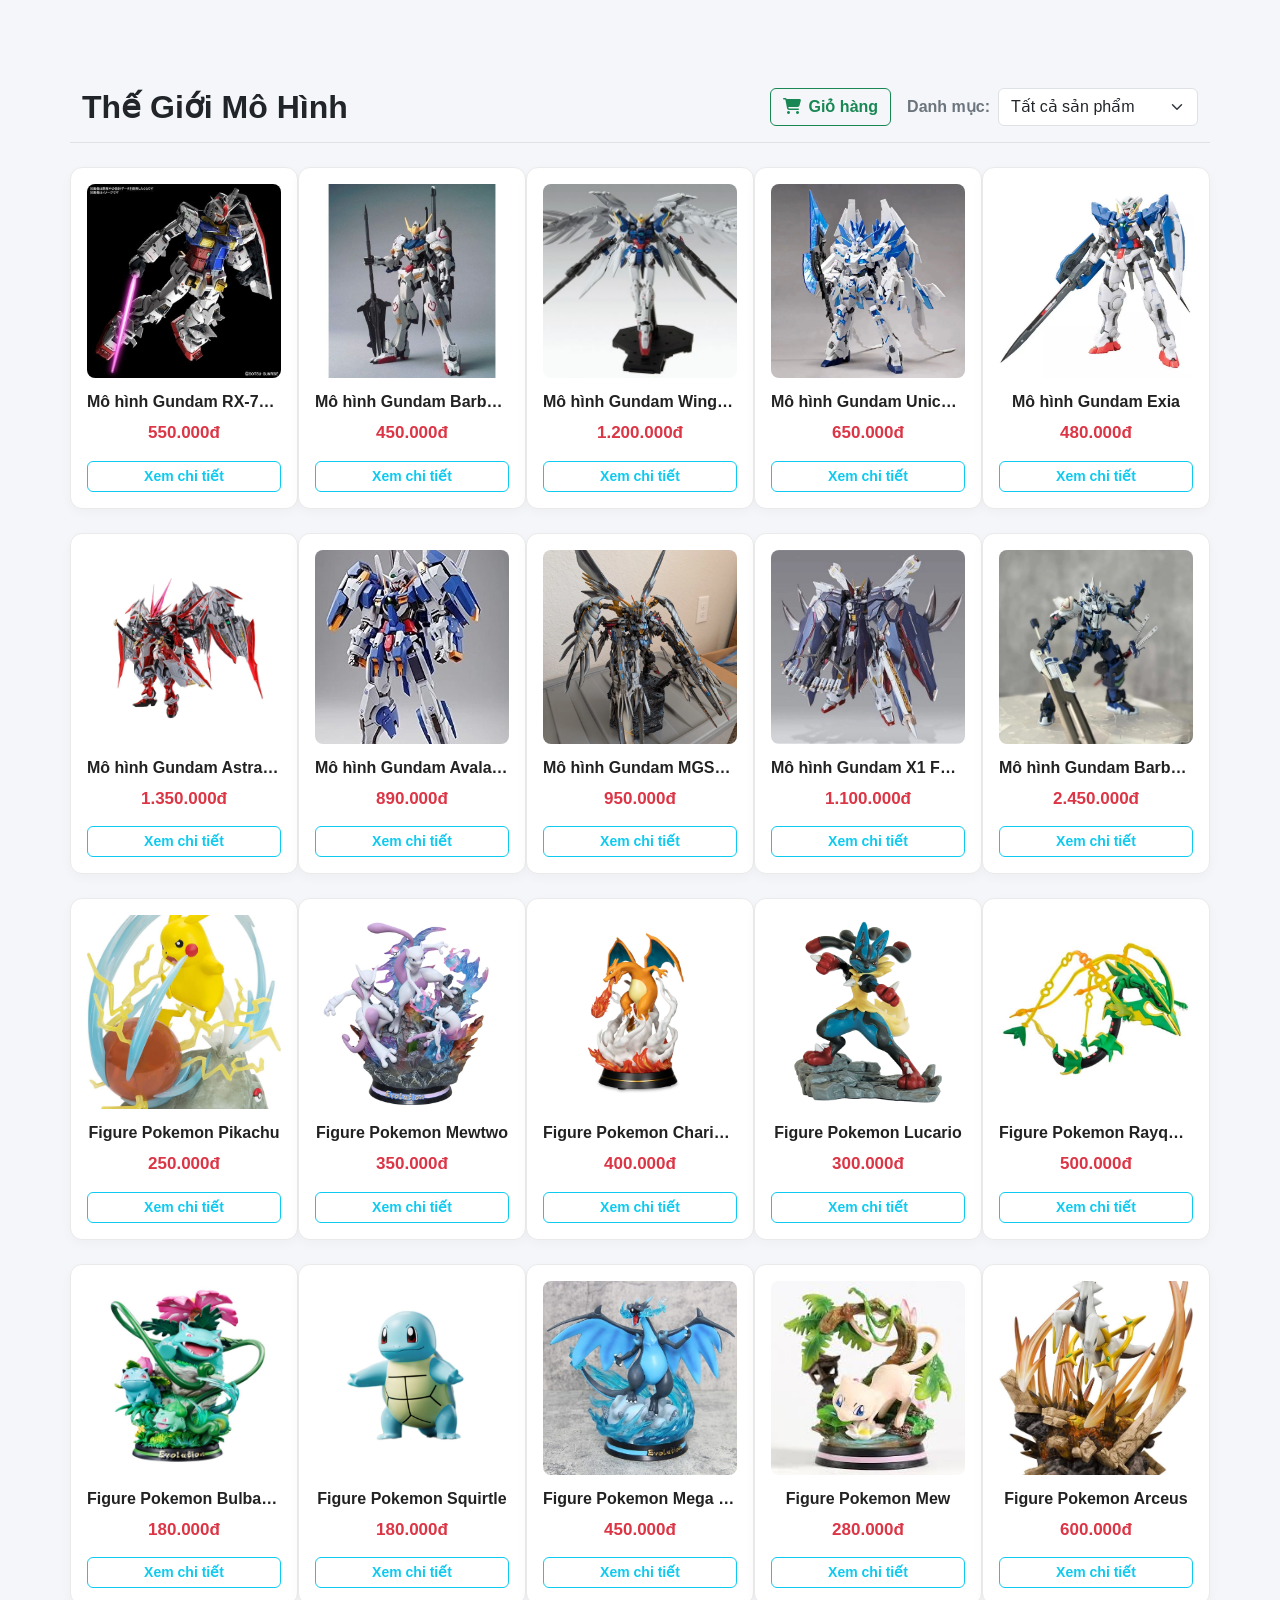
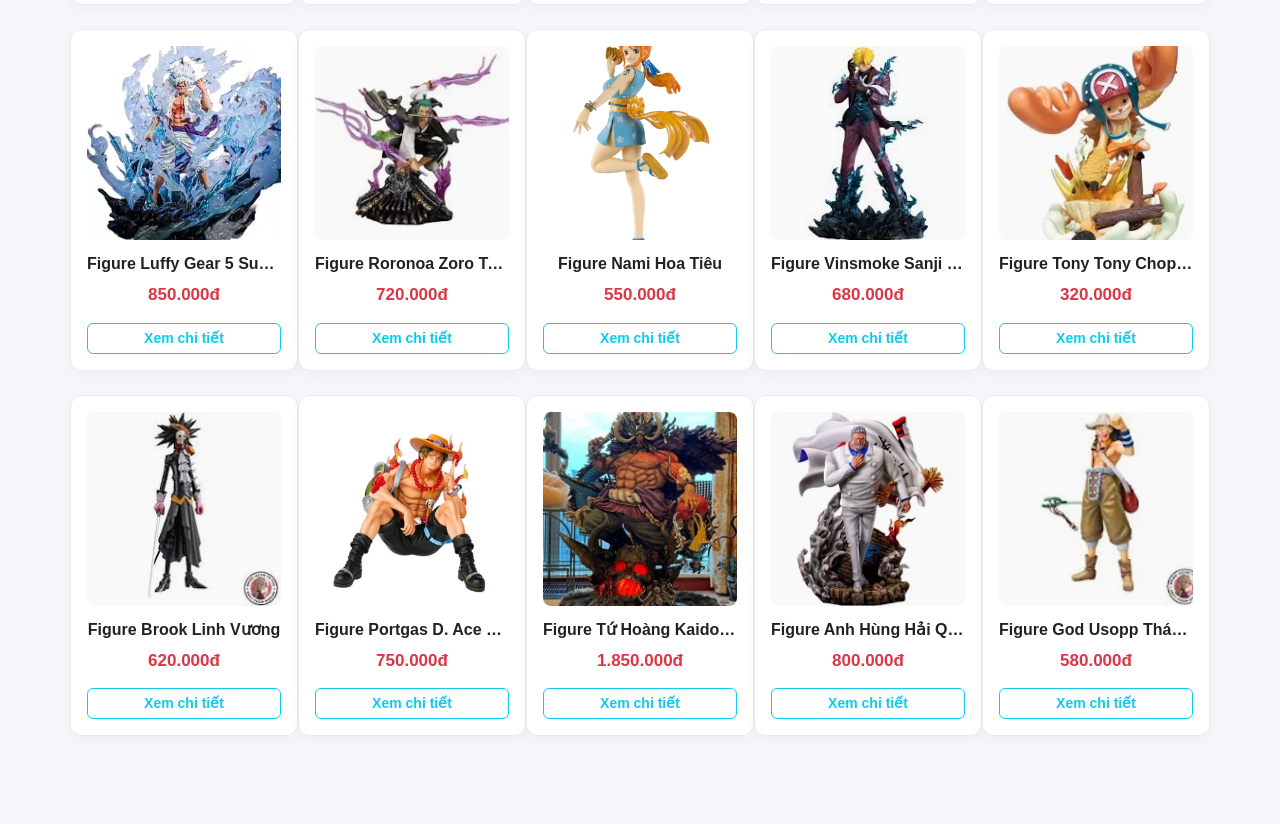
==== index.html @ 10769c84 "up" ====
<!DOCTYPE html>
<html lang="vi">
<head>
    <title>Liệt kê danh sách sản phẩm</title>
    <link href="https://cdn.jsdelivr.net/npm/bootstrap@5.3.8/dist/css/bootstrap.min.css" rel="stylesheet">
    
    <link href="https://cdnjs.cloudflare.com/ajax/libs/font-awesome/6.4.0/css/all.min.css" rel="stylesheet">
    
    <link rel="stylesheet" href="css/style.css">
    <script src="https://cdn.jsdelivr.net/npm/bootstrap@5.3.8/dist/js/bootstrap.bundle.min.js"></script>
    <meta charset="UTF-8">
    <script src="js/script.js"></script>
</head>
<body>
    <div class="container my-5">
        <div class="row align-items-center mb-4 pb-3 border-bottom">
            <div class="col-sm-6">
                <h2 class="fw-bold m-0 text-dark">Thế Giới Mô Hình</h2>
            </div>
            <div class="col-sm-6 d-flex justify-content-sm-end mt-3 mt-sm-0">
                <div class="d-flex align-items-center">
                    
                    <button class="btn btn-outline-success fw-bold me-3" data-bs-toggle="modal" data-bs-target="#cartModal">
                        <i class="fa-solid fa-cart-shopping me-2"></i>Giỏ hàng
                    </button>
                    
                    <label for="category-select" class="me-2 fw-bold text-secondary text-nowrap">Danh mục:</label>
                    <select id="category-select" class="form-select" style="width: 200px;" onchange="filterProducts(this.value)">
                        <option value="all">Tất cả sản phẩm</option>
                        <option value="gundam">Mô hình Gundam</option>
                        <option value="pokemon">Figure Pokemon</option>
                        <option value="onepiece">Figure One Piece</option>
                    </select>
                </div>
            </div>
        </div>

        <div class="product-list row row-cols-2 row-cols-md-3 row-cols-lg-5 g-4" id="product-list">
            </div>
    </div>

    <div class="modal fade" id="cartModal" tabindex="-1" aria-labelledby="cartModalLabel" aria-hidden="true">
        <div class="modal-dialog modal-dialog-centered">
            <div class="modal-content">
                <div class="modal-header bg-success text-white">
                    <h5 class="modal-title" id="cartModalLabel"><i class="fa-solid fa-cart-shopping me-2"></i> Giỏ hàng của bạn</h5>
                    <button type="button" class="btn-close btn-close-white" data-bs-dismiss="modal" aria-label="Close"></button>
                </div>
                <div class="modal-body py-4">
                    <p class="fw-bold text-secondary mb-2"><i class="fa-solid fa-list-ul me-2"></i>Các món đã chọn:</p>
                    
                    <div id="quick-cart-list" class="list-group mb-2" style="max-height: 200px; overflow-y: auto;"></div>
                    
                    <div class="d-flex justify-content-between align-items-center mt-3 pt-2 border-top">
                        <span class="fw-bold text-dark fs-5">Tổng tiền:</span>
                        <span class="fw-bold text-danger fs-5" id="cart-total-price">0đ</span>
                    </div>
                    <div class="alert alert-warning text-center py-2 mb-0 small" id="cart-empty-msg" style="display: none;">
                        Giỏ hàng của bạn đang trống không!
                    </div>
                </div>
                <div class="modal-footer d-flex justify-content-center">
                    <button type="button" class="btn btn-secondary" data-bs-dismiss="modal">Tiếp tục xem hàng</button>
                    <button type="button" class="btn btn-danger fw-bold" onclick="checkout()">Mua ngay</button>
                </div>
            </div>
        </div>
    </div>
    <script>
        const savedCategory = localStorage.getItem("selectedCategory") || "all";
        
        const categorySelect = document.getElementById("category-select");
        if (categorySelect) {
            categorySelect.value = savedCategory;
        }

        filterProducts(savedCategory);
    </script>
</body>
</html>
---- css/style.css ----
body {
    font-family: 'Segoe UI', Arial, sans-serif;
    background-color: #f4f6f9;
    color: #333;
    padding-top: 40px;
    padding-bottom: 40px;
}


.product-item {
    background-color: #ffffff;
    border: 1px solid #eaeaea;
    border-radius: 12px; 
    padding: 16px;
    display: flex;
    flex-direction: column;
    height: 100%; 
    box-shadow: 0 4px 12px rgba(0, 0, 0, 0.03);
    transition: all 0.3s ease;
}

.product-item:hover {
    transform: translateY(-8px);
    box-shadow: 0 12px 24px rgba(0, 0, 0, 0.08);
    border-color: #0dcaf0;
}

.product-image {
    border-radius: 8px;
    overflow: hidden;
    background-color: #fff;
    margin-bottom: 12px;
}

.product-image img {
    transition: transform 0.5s ease;
}

.product-item:hover .product-image img {
    transform: scale(1.05);
}
.product-info {
    display: flex;
    flex-direction: column;
    flex-grow: 1; 
}

.product-info p:first-child {
    font-weight: 600;
    font-size: 16px;
    color: #222;
    margin-bottom: 6px;
    white-space: nowrap;
    overflow: hidden;
    text-overflow: ellipsis;
}

.product-info p:nth-child(2) {
    color: #dc3545;
    font-weight: 700;
    font-size: 17px;
    margin-bottom: 15px;
}

.product-info .btn-outline-info {
    border-width: 1.5px;
    font-weight: 600;
    border-radius: 6px;
    transition: all 0.2s ease;
}

.product-info .btn-outline-info:hover {
    color: #fff;
    background-color: #0dcaf0;
    box-shadow: 0 4px 8px rgba(13, 202, 240, 0.3);
}
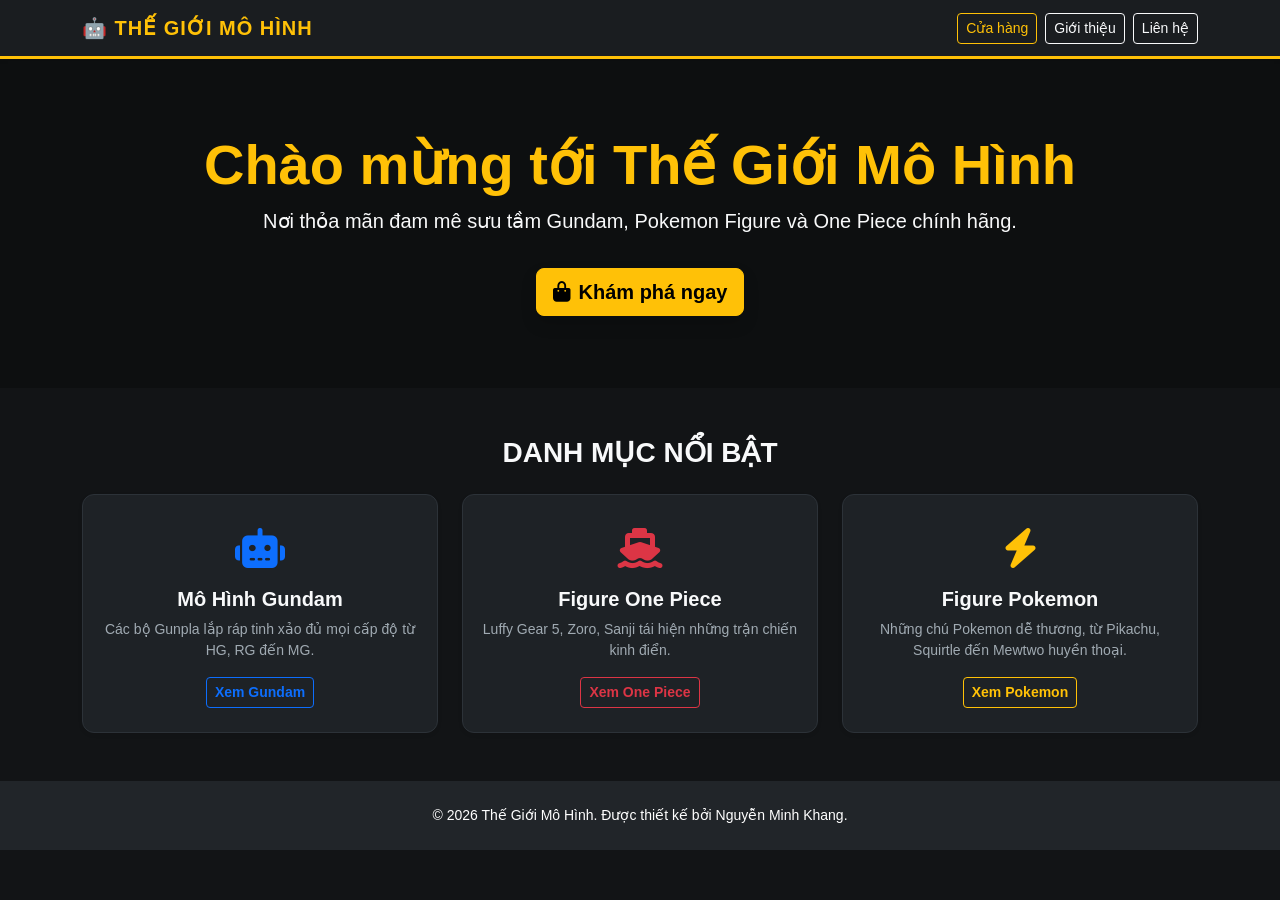
==== commit 5a2bd6a0: "up" ====
--- a/index.html
+++ b/index.html
@@ -1,80 +1,77 @@
 <!DOCTYPE html>
 <html lang="vi">
 <head>
-    <title>Liệt kê danh sách sản phẩm</title>
+    <meta charset="UTF-8">
+    <meta name="viewport" content="width=device-width, initial-scale=1.0">
+    <title>Trang Chủ - Thế Giới Mô Hình</title>
     <link href="https://cdn.jsdelivr.net/npm/bootstrap@5.3.8/dist/css/bootstrap.min.css" rel="stylesheet">
-    
     <link href="https://cdnjs.cloudflare.com/ajax/libs/font-awesome/6.4.0/css/all.min.css" rel="stylesheet">
-    
     <link rel="stylesheet" href="css/style.css">
-    <script src="https://cdn.jsdelivr.net/npm/bootstrap@5.3.8/dist/js/bootstrap.bundle.min.js"></script>
-    <meta charset="UTF-8">
-    <script src="js/script.js"></script>
 </head>
-<body>
+<body class="bg-light">
+
+    <nav class="navbar navbar-expand-lg navbar-dark bg-dark shadow-sm">
+        <div class="container">
+            <a class="navbar-brand fw-bold text-warning" href="#">🤖 THẾ GIỚI MÔ HÌNH</a>
+            <div class="d-flex">
+                <a href="html/san-pham.html" class="btn btn-outline-warning btn-sm me-2">Cửa hàng</a>
+                <a href="html/gioi-thieu.html" class="btn btn-outline-light btn-sm me-2">Giới thiệu</a>
+                <a href="html/lien-he.html" class="btn btn-outline-light btn-sm">Liên hệ</a>
+            </div>
+        </div>
+    </nav>
+
+    <div class="bg-dark text-white text-center py-5 mb-5" style="background: linear-gradient(rgba(0,0,0,0.6), rgba(0,0,0,0.6)), url('https://picsum.photos/1200/400') no-repeat center center; background-size: cover;">
+        <div class="container py-4">
+            <h1 class="display-4 fw-bold text-warning">Chào mừng tới Thế Giới Mô Hình</h1>
+            <p class="lead text-light">Nơi thỏa mãn đam mê sưu tầm Gundam, Pokemon Figure và One Piece chính hãng.</p>
+            <a href="html/san-pham.html" class="btn btn-warning btn-lg fw-bold mt-3 shadow"><i class="fa-solid fa-bag-shopping me-2"></i>Khám phá ngay</a>
+        </div>
+    </div>
+
     <div class="container my-5">
-        <div class="row align-items-center mb-4 pb-3 border-bottom">
-            <div class="col-sm-6">
-                <h2 class="fw-bold m-0 text-dark">Thế Giới Mô Hình</h2>
-            </div>
-            <div class="col-sm-6 d-flex justify-content-sm-end mt-3 mt-sm-0">
-                <div class="d-flex align-items-center">
-                    
-                    <button class="btn btn-outline-success fw-bold me-3" data-bs-toggle="modal" data-bs-target="#cartModal">
-                        <i class="fa-solid fa-cart-shopping me-2"></i>Giỏ hàng
-                    </button>
-                    
-                    <label for="category-select" class="me-2 fw-bold text-secondary text-nowrap">Danh mục:</label>
-                    <select id="category-select" class="form-select" style="width: 200px;" onchange="filterProducts(this.value)">
-                        <option value="all">Tất cả sản phẩm</option>
-                        <option value="gundam">Mô hình Gundam</option>
-                        <option value="pokemon">Figure Pokemon</option>
-                        <option value="onepiece">Figure One Piece</option>
-                    </select>
+        <h3 class="text-center fw-bold mb-4">DANH MỤC NỔI BẬT</h3>
+        <div class="row g-4 justify-content-center">
+            
+            <div class="col-md-4">
+                <div class="card h-100 shadow-sm border-0 text-center">
+                    <div class="card-body py-4">
+                        <div class="fs-1 text-primary mb-2"><i class="fa-solid fa-robot"></i></div>
+                        <h5 class="card-title fw-bold">Mô Hình Gundam</h5>
+                        <p class="card-text text-muted small">Các bộ Gunpla lắp ráp tinh xảo đủ mọi cấp độ từ HG, RG đến MG.</p>
+                        <a href="html/san-pham.html" onclick="localStorage.setItem('selectedCategory', 'gundam')" class="btn btn-outline-primary btn-sm fw-bold">Xem Gundam</a>
+                    </div>
                 </div>
             </div>
+
+            <div class="col-md-4">
+                <div class="card h-100 shadow-sm border-0 text-center">
+                    <div class="card-body py-4">
+                        <div class="fs-1 text-danger mb-2"><i class="fa-solid fa-ship"></i></div>
+                        <h5 class="card-title fw-bold">Figure One Piece</h5>
+                        <p class="card-text text-muted small">Luffy Gear 5, Zoro, Sanji tái hiện những trận chiến kinh điển.</p>
+                        <a href="html/san-pham.html" onclick="localStorage.setItem('selectedCategory', 'onepiece')" class="btn btn-outline-danger btn-sm fw-bold">Xem One Piece</a>
+                    </div>
+                </div>
+            </div>
+
+            <div class="col-md-4">
+                <div class="card h-100 shadow-sm border-0 text-center">
+                    <div class="card-body py-4">
+                        <div class="fs-1 text-warning mb-2"><i class="fa-solid fa-bolt"></i></div>
+                        <h5 class="card-title fw-bold">Figure Pokemon</h5>
+                        <p class="card-text text-muted small">Những chú Pokemon dễ thương, từ Pikachu, Squirtle đến Mewtwo huyền thoại.</p>
+                        <a href="html/san-pham.html" onclick="localStorage.setItem('selectedCategory', 'pokemon')" class="btn btn-outline-warning btn-sm fw-bold">Xem Pokemon</a>
+                    </div>
+                </div>
+            </div>
+
         </div>
-
-        <div class="product-list row row-cols-2 row-cols-md-3 row-cols-lg-5 g-4" id="product-list">
-            </div>
     </div>
 
-    <div class="modal fade" id="cartModal" tabindex="-1" aria-labelledby="cartModalLabel" aria-hidden="true">
-        <div class="modal-dialog modal-dialog-centered">
-            <div class="modal-content">
-                <div class="modal-header bg-success text-white">
-                    <h5 class="modal-title" id="cartModalLabel"><i class="fa-solid fa-cart-shopping me-2"></i> Giỏ hàng của bạn</h5>
-                    <button type="button" class="btn-close btn-close-white" data-bs-dismiss="modal" aria-label="Close"></button>
-                </div>
-                <div class="modal-body py-4">
-                    <p class="fw-bold text-secondary mb-2"><i class="fa-solid fa-list-ul me-2"></i>Các món đã chọn:</p>
-                    
-                    <div id="quick-cart-list" class="list-group mb-2" style="max-height: 200px; overflow-y: auto;"></div>
-                    
-                    <div class="d-flex justify-content-between align-items-center mt-3 pt-2 border-top">
-                        <span class="fw-bold text-dark fs-5">Tổng tiền:</span>
-                        <span class="fw-bold text-danger fs-5" id="cart-total-price">0đ</span>
-                    </div>
-                    <div class="alert alert-warning text-center py-2 mb-0 small" id="cart-empty-msg" style="display: none;">
-                        Giỏ hàng của bạn đang trống không!
-                    </div>
-                </div>
-                <div class="modal-footer d-flex justify-content-center">
-                    <button type="button" class="btn btn-secondary" data-bs-dismiss="modal">Tiếp tục xem hàng</button>
-                    <button type="button" class="btn btn-danger fw-bold" onclick="checkout()">Mua ngay</button>
-                </div>
-            </div>
-        </div>
-    </div>
-    <script>
-        const savedCategory = localStorage.getItem("selectedCategory") || "all";
-        
-        const categorySelect = document.getElementById("category-select");
-        if (categorySelect) {
-            categorySelect.value = savedCategory;
-        }
+    <footer class="bg-dark text-white text-center py-4 mt-5">
+        <p class="mb-0 small">© 2026 Thế Giới Mô Hình. Được thiết kế bởi Nguyễn Minh Khang.</p>
+    </footer>
 
-        filterProducts(savedCategory);
-    </script>
 </body>
 </html>
--- a/css/style.css
+++ b/css/style.css
@@ -1,35 +1,141 @@
 body {
     font-family: 'Segoe UI', Arial, sans-serif;
-    background-color: #f4f6f9;
-    color: #333;
-    padding-top: 40px;
-    padding-bottom: 40px;
-}
-
+    background-color: #121416 !important;
+    color: #f8f9fa;
+    padding: 0;
+    margin: 0;
+}
+
+a {
+    color: #0dcaf0;
+    text-decoration: none;
+    transition: color 0.2s ease;
+}
+
+a:hover {
+    color: #00b7ff;
+}
+
+nav, nav span {
+    color: #a0aab2 !important;
+}
+
+.text-dark {
+    color: #ffffff !important;
+}
+
+.text-secondary {
+    color: #a0aab2 !important;
+}
+
+.bg-light {
+    background-color: #121416 !important;
+}
+
+.border-bottom {
+    border-bottom: 1px solid #2c3238 !important;
+}
+
+.border-top {
+    border-top: 1px solid #2c3238 !important;
+}
+
+.navbar {
+    background-color: #1a1d20 !important;
+    border-bottom: 3px solid #ffc107;
+}
+
+.navbar-brand {
+    letter-spacing: 1px;
+}
+
+.navbar-nav {
+    gap: 10px;
+}
+
+.navbar-nav .nav-link, 
+.navbar-nav a, 
+.navbar-nav .btn {
+    color: #ffc107 !important;
+    border: 1px solid #ffc107 !important;
+    border-radius: 8px !important;
+    padding: 6px 16px !important;
+    font-weight: 600 !important;
+    font-size: 15px !important;
+    background-color: transparent !important;
+    transition: all 0.25s ease-in-out !important;
+    display: inline-block;
+}
+
+.navbar-nav .nav-link:hover, 
+.navbar-nav a:hover, 
+.navbar-nav .btn:hover {
+    color: #121416 !important;
+    background-color: #ffc107 !important;
+    border-color: #ffc107 !important;
+    box-shadow: 0 0 15px rgba(255, 193, 7, 0.5) !important;
+}
+
+.navbar-nav .active, 
+.navbar-nav .nav-link.active {
+    color: #121416 !important;
+    background-color: #ffc107 !important;
+    border-color: #ffc107 !important;
+}
+
+.hero-section {
+    position: relative;
+    padding: 80px 0;
+    background-size: cover !important;
+    background-position: center !important;
+}
+
+.card {
+    background-color: #1e2226 !important;
+    color: #f8f9fa !important;
+    border: 1px solid #2c3238 !important;
+    border-radius: 12px !important;
+    transition: all 0.3s ease-in-out;
+}
+
+.card:hover {
+    transform: translateY(-8px);
+    box-shadow: 0 12px 24px rgba(0, 0, 0, 0.5) !important;
+    border-color: #ffc107 !important;
+}
+
+.card .text-muted {
+    color: #a0aab2 !important;
+}
+
+.card:hover .text-primary { color: #0dcaf0 !important; }
+.card:hover .text-danger { color: #ff4d5e !important; }
+.card:hover .text-warning { color: #ffe066 !important; }
 
 .product-item {
-    background-color: #ffffff;
-    border: 1px solid #eaeaea;
+    background-color: #1e2226;
+    border: 1px solid #2c3238;
     border-radius: 12px; 
     padding: 16px;
     display: flex;
     flex-direction: column;
     height: 100%; 
-    box-shadow: 0 4px 12px rgba(0, 0, 0, 0.03);
+    box-shadow: 0 4px 12px rgba(0, 0, 0, 0.3);
     transition: all 0.3s ease;
 }
 
 .product-item:hover {
     transform: translateY(-8px);
-    box-shadow: 0 12px 24px rgba(0, 0, 0, 0.08);
+    box-shadow: 0 12px 24px rgba(0, 0, 0, 0.6);
     border-color: #0dcaf0;
 }
 
 .product-image {
     border-radius: 8px;
     overflow: hidden;
-    background-color: #fff;
+    background-color: #24282c;
     margin-bottom: 12px;
+    border: 1px solid #2c3238;
 }
 
 .product-image img {
@@ -39,6 +145,7 @@
 .product-item:hover .product-image img {
     transform: scale(1.05);
 }
+
 .product-info {
     display: flex;
     flex-direction: column;
@@ -48,7 +155,7 @@
 .product-info p:first-child {
     font-weight: 600;
     font-size: 16px;
-    color: #222;
+    color: #ffffff;
     margin-bottom: 6px;
     white-space: nowrap;
     overflow: hidden;
@@ -56,7 +163,7 @@
 }
 
 .product-info p:nth-child(2) {
-    color: #dc3545;
+    color: #ff4d5e;
     font-weight: 700;
     font-size: 17px;
     margin-bottom: 15px;
@@ -66,11 +173,59 @@
     border-width: 1.5px;
     font-weight: 600;
     border-radius: 6px;
+    color: #0dcaf0;
+    border-color: #0dcaf0;
     transition: all 0.2s ease;
 }
 
 .product-info .btn-outline-info:hover {
     color: #fff;
     background-color: #0dcaf0;
-    box-shadow: 0 4px 8px rgba(13, 202, 240, 0.3);
+    box-shadow: 0 4px 8px rgba(13, 202, 240, 0.4);
+}
+
+.form-select {
+    background-color: #1e2226;
+    color: #f8f9fa;
+    border: 1px solid #2c3238;
+}
+
+.form-select:focus {
+    background-color: #1e2226;
+    color: #f8f9fa;
+    border-color: #0dcaf0;
+    box-shadow: 0 0 0 0.25rem rgba(13, 202, 240, 0.25);
+}
+
+.modal-content {
+    background-color: #1e2226;
+    color: #f8f9fa;
+    border-radius: 14px;
+    overflow: hidden;
+    border: 1px solid #2c3238;
+}
+
+.modal-header {
+    border-bottom: 1px solid #2c3238;
+}
+
+.modal-footer {
+    border-top: 1px solid #2c3238;
+}
+
+.list-group-item {
+    background-color: #24282c;
+    color: #f8f9fa;
+    border: 1px solid #2c3238;
+    border-left: none;
+    border-right: none;
+    transition: background-color 0.2s;
+}
+
+.list-group-item:hover {
+    background-color: #2c3238;
+}
+
+.list-group-item .text-dark {
+    color: #ffffff !important;
 }
